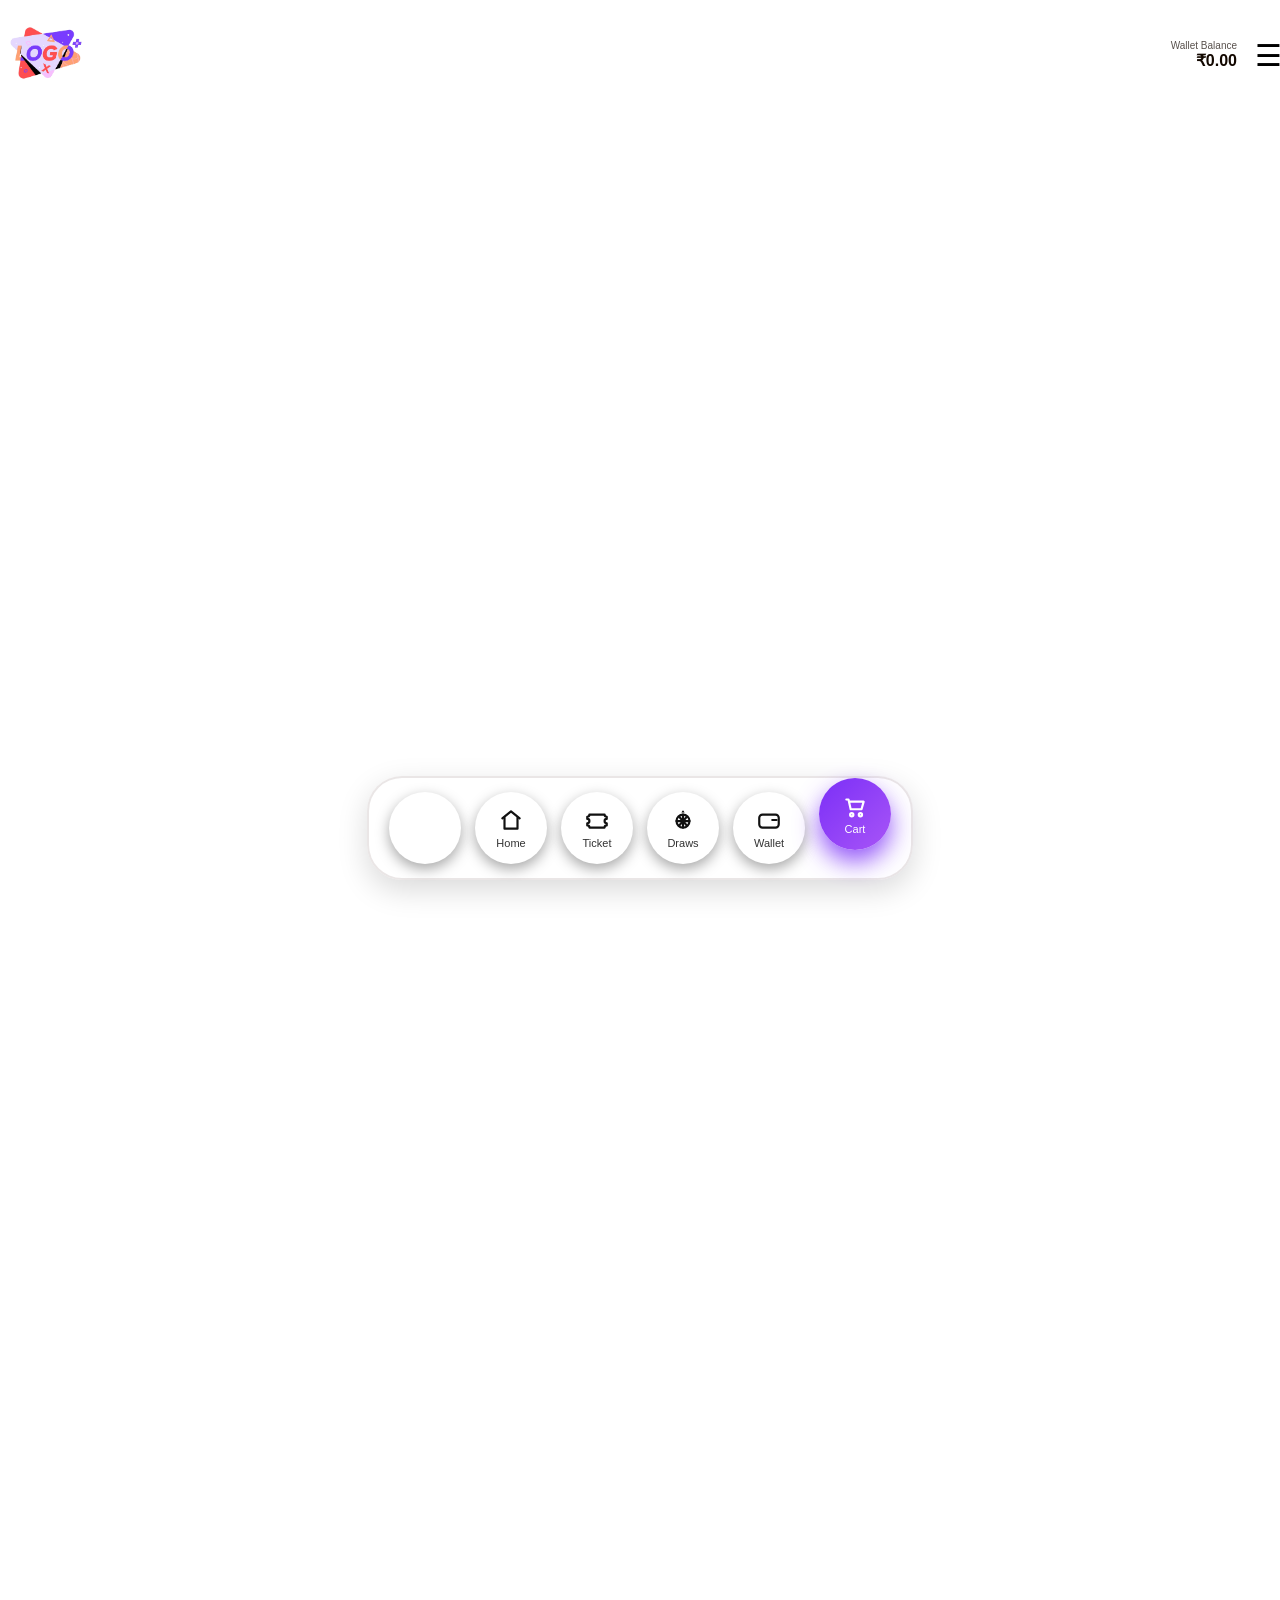
==== cart.html @ 529c56aa "Add files via upload" ====
<!DOCTYPE html>
<html lang="en">
<head>
  <meta charset="UTF-8">
  <meta name="viewport" content="width=device-width, initial-scale=1.0">
  <title>Cart-Tixmo</title>
</head>
<body>
  <style>
 


  .bottom-nav {
    position: fixed;
    bottom: 20px;
    width: 100%;
    display: flex;
    justify-content: center;
  }

 .nav-wrap {
  display: flex;
  gap: 14px;
  padding: 14px 20px;
  border-radius: 35px;

  /* stronger glass */
  background: rgba(255, 255, 255, 0.25);

  /* thicker blur */
  backdrop-filter: blur(20px);
  -webkit-backdrop-filter: blur(20px);

  /* stronger glass border */
  border: 2px solid rgba(213, 206, 206, 0.5);

  /* depth shadow */
  box-shadow: 0 10px 30px rgba(0,0,0,0.15);
}
 

  /* BUTTON */
  .nav-btn {
    width: 72px;
    height: 72px;
    border-radius: 50%;
    background: #fff;
    border: none;
    display: flex;
    flex-direction: column;
    justify-content: center;
    align-items: center;
    cursor: pointer;
    transition: 0.25s;

    box-shadow: 0 5px 14px rgba(0,0,0,0.35);
  }

  /* ICON */
  .nav-btn svg {
    width: 26px;
    height: 26px;
    stroke: #111;
    fill: none;
    stroke-width: 2;
    stroke-linecap: round;
    stroke-linejoin: round;
    margin-bottom: 4px;
    transition: 0.25s;
  }

  /* TEXT */
  .nav-btn span {
    font-size: 11px;
    font-weight: 500;
    color: #333;
  }

  /* ACTIVE */
  .nav-btn.active {
    background: linear-gradient(135deg, #7b2ff7, #a855f7);
    transform: translateY(-14px);
    box-shadow: 0 12px 24px rgba(123, 47, 247, 0.8);
  }

  .nav-btn.active svg {
    stroke: #fff;
  }

  .nav-btn.active span {
    color: #fff;
  }

  /* wheel spin */
  .nav-btn.active .wheel {
    animation: spin 0.6s ease;
  }

  @keyframes spin {
    from { transform: rotate(0deg); }
    to { transform: rotate(180deg); }
  }

  /* 📱 MOBILE */
  @media (max-width: 480px) {
    .nav-btn {
      width: 51px;
      height: 53px;
    }

    .nav-btn svg {
      width: 24px;
      height: 24px;
    }

    .nav-btn span {
      font-size: 10px;
    }

    .nav-wrap {
      gap: 3px;
      padding: 12px 14px;
    }
  }

</style>
</head>

<body>

<div class="bottom-nav">
  <div class="nav-wrap">

    <!-- 1 BLANK -->
    <button class="nav-btn" onclick="setActive(this)"></button>

    <!-- HOME -->
   <a style="text-decoration: none;" href="index.html"> <button class="nav-btn active" onclick="setActive(this)">
      <svg viewBox="0 0 24 24">
        <path d="M4 10.5L12 4l8 6.5"></path>
        <path d="M6 10v10h12V10"></path>
      </svg>
      <span>Home</span>
    </button></a>

    <!-- TICKET -->
    <a style="text-decoration: none;" href="ticket.html"><button class="nav-btn" onclick="setActive(this)">
      <svg viewBox="0 0 24 24">
        <path d="M3 9a2 2 0 0 0 2-2h14a2 2 0 0 0 2 2v2a2 2 0 0 0 0 4v2a2 2 0 0 0-2 2H5a2 2 0 0 0-2-2v-2a2 2 0 0 0 0-4V9z"></path>
      </svg>
      <span>Ticket</span>
    </button></a>

    <!-- DRAW -->
    <a style="text-decoration: none;" href="draw.html"><button class="nav-btn" onclick="setActive(this)">
      <svg class="wheel" viewBox="0 0 24 24">
        <circle cx="12" cy="13" r="6"></circle>
        <path d="M12 7v12"></path>
        <path d="M6 13h12"></path>
        <path d="M8.5 9l7 8"></path>
        <path d="M15.5 9l-7 8"></path>
        <circle cx="12" cy="13" r="1"></circle>
        <path d="M12 3l1.5 2h-3z" fill="currentColor" stroke="none"></path>
      </svg>
      <span>Draws</span>
    </button></a>

    <!-- WALLET -->
    <a style="text-decoration: none;" href="wallet.html"><button class="nav-btn" onclick="setActive(this)">
      <svg viewBox="0 0 24 24">
        <rect x="3" y="7" width="18" height="12" rx="3"></rect>
        <path d="M15 12h4"></path>
      </svg>
      <span>Wallet</span>
    </button></a>

    <!-- CART -->
    <a style="text-decoration: none;" href="cart.html"><button class="nav-btn" onclick="setActive(this)">
      <svg viewBox="0 0 24 24">
        <circle cx="9" cy="20" r="1.5"></circle>
        <circle cx="17" cy="20" r="1.5"></circle>
        <path d="M4 6h2l2 9h10l2-7H7"></path>
      </svg>
      <span>Cart</span>
    </button></a>

  </div>
</div>

<script>
 const path = window.location.pathname.split("/").pop();

  const navButtons = document.querySelectorAll(".nav-btn");

  navButtons.forEach(btn => {
    const link = btn.closest("a");

    if (!link) return;

    const href = link.getAttribute("href");

    if (href === path) {
      btn.classList.add("active");
    } else {
      btn.classList.remove("active");
    }
  });
</script>
<header class="header transparent" id="header">
  <div class="logo"><img style="display: flex;
         width: 80px;
  height: 80px;" src="IMG_2273-removebg-preview.png" alt=""></div>

  <div style="gap:12px" class="right">
   <div style="display:flex; flex-direction:column; align-items:flex-end; line-height:1;">
      <span style="font-size:10px; opacity:0.7; margin-bottom:2px;">
        Wallet Balance
      </span>
      <span style="font-size:16px;  font-weight:bold;">
        ₹0.00
      </span>
    </div>

    <button class="menu-btn">☰</button>
  </div>
</header>
<style>

body {
  margin: 0;
  font-family: Arial, sans-serif;
  height: 2000px; /* for scroll demo */
}

/* HEADER BASE */
.header {
  position: fixed;
  top: 0;
  width: 100%;
  height: 80px;
  display: flex;
  align-items: center;
  justify-content: space-between;
  padding: 15px 8px ;
  transition: all 0.3s ease;
  z-index: 1000;
  border-bottom-left-radius: 20px;
   border-bottom-right-radius: 20px;
}

/* TRANSPARENT (initial) */
.header.transparent {
  background: transparent;
  color: white;
}

/* SCROLLED (white background) */
.header.scrolled {

  background: white;
  color: black;
  box-shadow: 0 2px 10px rgba(0,0,0,0.1);
}

/* LEFT LOGO */
.logo {
  font-size: 20px;
  font-weight: bold;
}

/* RIGHT SIDE */
.right {
  display: flex;
  align-items: center;
  gap: 20px;
  color: #130800;
}

/* WALLET */
.wallet {
  font-weight: bold;
}

/* MENU BUTTON */
.menu-btn {
  font-size: 30px;
  cursor: pointer;
  border: none;
  background: none;
  margin: right ;
  color: black;
  border-radius: px;
 

}

</style>
<script>
const header = document.getElementById("header");

window.addEventListener("scroll", () => {
  if (window.scrollY > 50) {
    header.classList.remove("transparent");
    header.classList.add("scrolled");
  } else {
    header.classList.remove("scrolled");
    header.classList.add("transparent");
  }
});
</script>
</body>
</html>
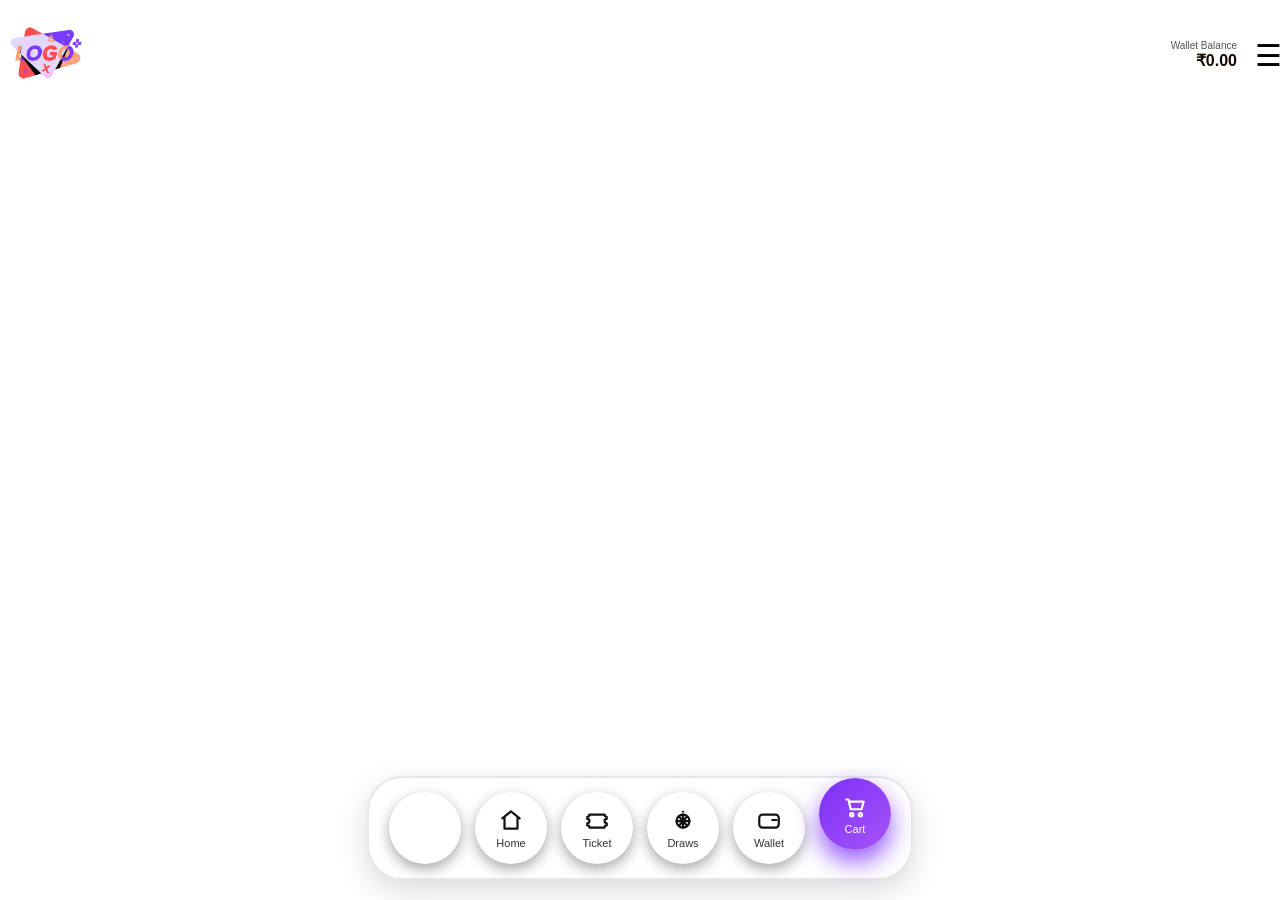
==== commit 3368b761: "Update cart.html" ====
--- a/cart.html
+++ b/cart.html
@@ -6,10 +6,11 @@
   <title>Cart-Tixmo</title>
 </head>
 <body>
-  <style>
- 
-
-
+
+
+
+
+<style>
   .bottom-nav {
     position: fixed;
     bottom: 20px;
@@ -132,7 +133,10 @@
   <div class="nav-wrap">
 
     <!-- 1 BLANK -->
-    <button class="nav-btn" onclick="setActive(this)"></button>
+    <a style="text-decoration: none;" href="https://www.thesouledstore.com/men"><button class="nav-btn" onclick="setActive(this)">
+    <img style="height: 30px;" src="https://prod-img.thesouledstore.com/static/non-member-logo2.gif?w=100&dpr=2" alt="">
+  </button>
+   </a>
 
     <!-- HOME -->
    <a style="text-decoration: none;" href="index.html"> <button class="nav-btn active" onclick="setActive(this)">
@@ -229,7 +233,7 @@
 body {
   margin: 0;
   font-family: Arial, sans-serif;
-  height: 2000px; /* for scroll demo */
+  
 }
 
 /* HEADER BASE */
@@ -309,4 +313,4 @@
 });
 </script>
 </body>
-</html>+</html>
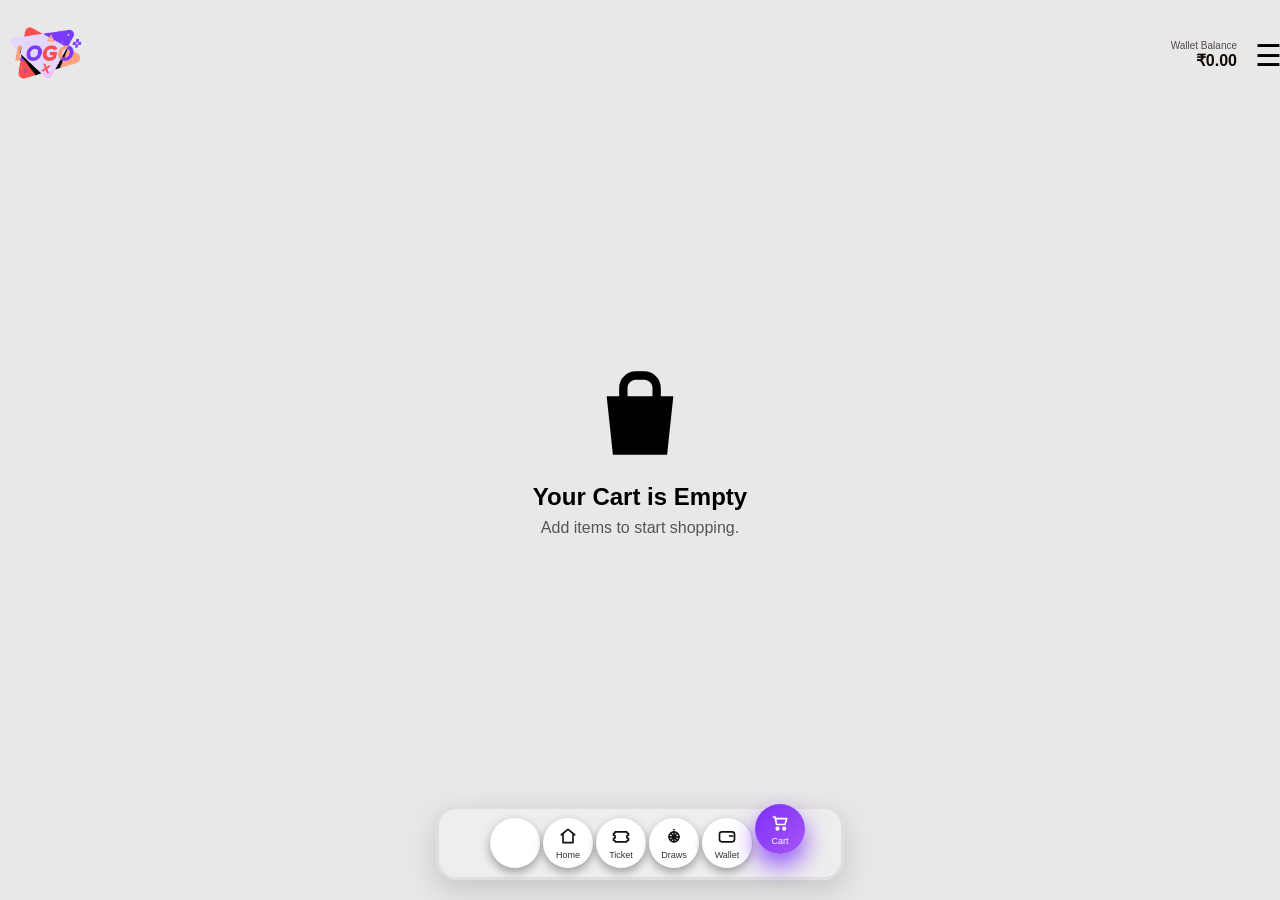
==== commit 225855ba: "Update cart.html" ====
--- a/cart.html
+++ b/cart.html
@@ -7,10 +7,75 @@
 </head>
 <body>
 
-
-
-
 <style>
+  .body1 {
+    margin: 0;
+    display: flex;
+    justify-content: center;
+    align-items: center;
+    height: 100vh;
+    background: #e8e8e8;
+    font-family: Arial, sans-serif;
+  }
+
+  .empty-cart {
+    text-align: center;
+    color: #000;
+  }
+
+  .bag-icon {
+    width: 100px;
+    height: 100px;
+    margin-bottom: 16px;
+  }
+
+  h2 {
+    margin: 0 0 8px;
+    font-size: 24px;
+  }
+
+  p {
+    margin: 0;
+    color: #555;
+  }
+</style>
+</head>
+<div class="body1">
+
+<div class="empty-cart">
+  <svg
+    class="bag-icon"
+    viewBox="0 0 24 24"
+    fill="none"
+    xmlns="http://www.w3.org/2000/svg"
+  >
+    <path
+      d="M7 8V6C7 3.79 8.79 2 11 2H13C15.21 2 17 3.79 17 6V8H20L18.5 22H5.5L4 8H7ZM9 8H15V6C15 4.9 14.1 4 13 4H11C9.9 4 9 4.9 9 6V8Z"
+      fill="#000000"
+    />
+  </svg>
+
+  <h2>Your Cart is Empty</h2>
+  <p>Add items to start shopping.</p>
+</div>
+
+</div>
+</html>
+
+
+
+<style>
+ body {
+  margin: 0;
+  font-family: Arial, sans-serif;
+  background-color:#e8e8e8 ;
+
+}
+
+
+ 
+
+
   .bottom-nav {
     position: fixed;
     bottom: 20px;
@@ -21,9 +86,9 @@
 
  .nav-wrap {
   display: flex;
-  gap: 14px;
-  padding: 14px 20px;
-  border-radius: 35px;
+  gap:1%;
+  padding: 0.7% 4%;
+  border-radius: 20px;
 
   /* stronger glass */
   background: rgba(255, 255, 255, 0.25);
@@ -33,7 +98,7 @@
   -webkit-backdrop-filter: blur(20px);
 
   /* stronger glass border */
-  border: 2px solid rgba(213, 206, 206, 0.5);
+  border: 3px solid rgba(213, 206, 206, 0.5);
 
   /* depth shadow */
   box-shadow: 0 10px 30px rgba(0,0,0,0.15);
@@ -42,8 +107,8 @@
 
   /* BUTTON */
   .nav-btn {
-    width: 72px;
-    height: 72px;
+    width: 50px;
+    height: 50px;
     border-radius: 50%;
     background: #fff;
     border: none;
@@ -54,13 +119,13 @@
     cursor: pointer;
     transition: 0.25s;
 
-    box-shadow: 0 5px 14px rgba(0,0,0,0.35);
+    box-shadow: 0 4px 10px rgba(0,0,0,0.35);
   }
 
   /* ICON */
   .nav-btn svg {
-    width: 26px;
-    height: 26px;
+    width: 20px;
+    height: 20px;
     stroke: #111;
     fill: none;
     stroke-width: 2;
@@ -72,7 +137,7 @@
 
   /* TEXT */
   .nav-btn span {
-    font-size: 11px;
+    font-size: 9px;
     font-weight: 500;
     color: #333;
   }
@@ -103,7 +168,7 @@
   }
 
   /* 📱 MOBILE */
-  @media (max-width: 480px) {
+  @media (max-width: 600px) {
     .nav-btn {
       width: 51px;
       height: 53px;
@@ -137,7 +202,6 @@
     <img style="height: 30px;" src="https://prod-img.thesouledstore.com/static/non-member-logo2.gif?w=100&dpr=2" alt="">
   </button>
    </a>
-
     <!-- HOME -->
    <a style="text-decoration: none;" href="index.html"> <button class="nav-btn active" onclick="setActive(this)">
       <svg viewBox="0 0 24 24">
@@ -210,6 +274,8 @@
     }
   });
 </script>
+
+</body>
 <header class="header transparent" id="header">
   <div class="logo"><img style="display: flex;
          width: 80px;
@@ -228,6 +294,9 @@
     <button class="menu-btn">☰</button>
   </div>
 </header>
+
+
+
 <style>
 
 body {
